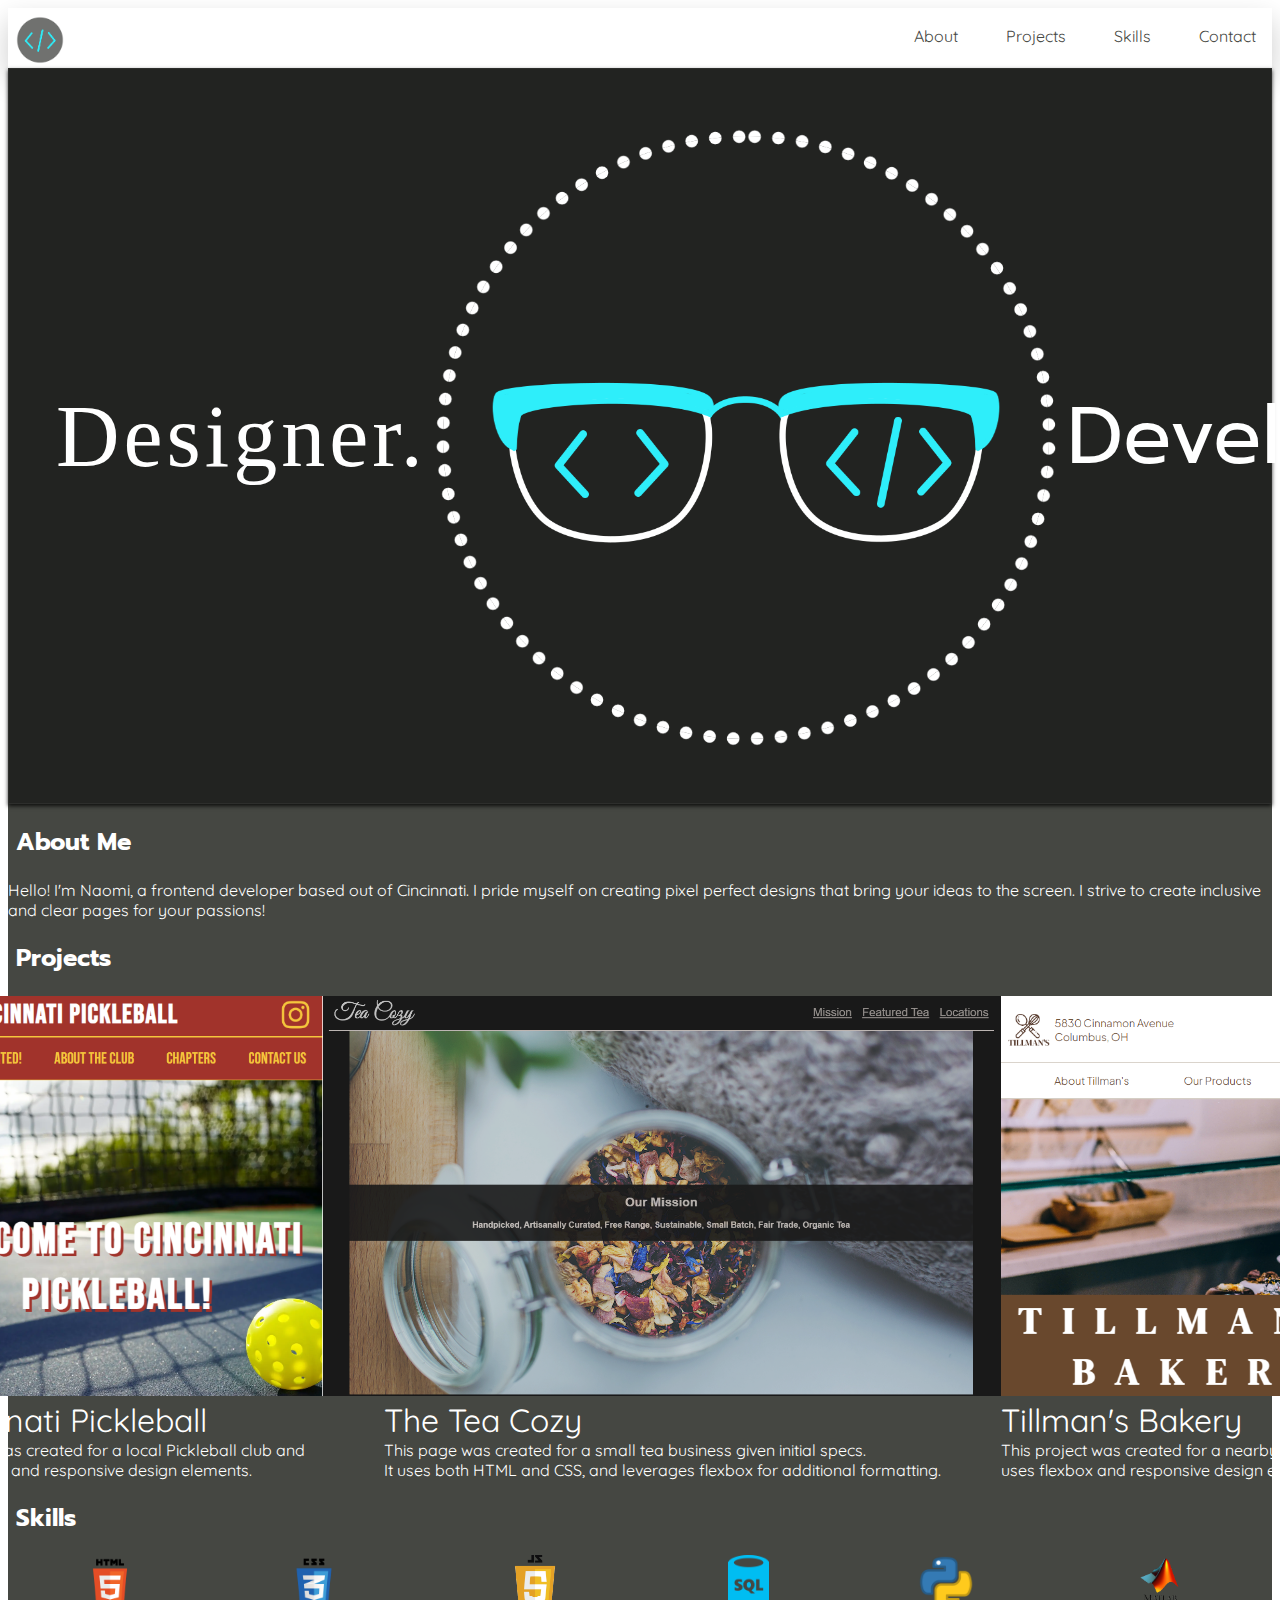
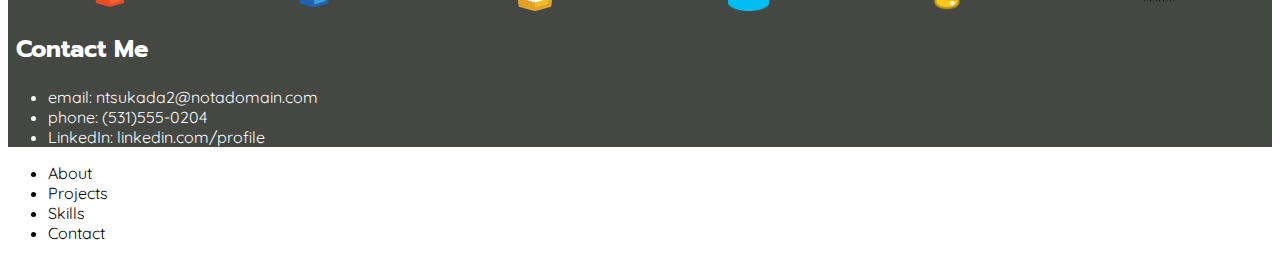
==== index.html @ 2c05b478 "Merge pull request #3 from ntsukada2/content-blocks" ====
<!DOCTYPE html>

<html>
    <head>
        <title>My Portfolio</title>
        <link rel="stylesheet" href="assets/style.css">
        <link rel="preconnect" href="https://fonts.googleapis.com">
        <link rel="preconnect" href="https://fonts.gstatic.com" crossorigin>
        <link href="https://fonts.googleapis.com/css2?family=Playfair+Display&family=Prompt&family=Quicksand:wght@300&display=swap" rel="stylesheet">
    </head>

    <body>
        <header>
            <ul>
                <li style="float:left"> <img src="assets/newlogo.png" id="logo"> </li>
                <li><a href="#">Contact</a></li>
                <li><a href="#">Skills</a></li>
                <li><a href="#">Projects</a></li>
                <li><a href="#" >About</a></li>
            </ul>
        </header>
        <main>
            <section id="spash-banner">
                <p class="designer">Designer. </p>
                <img src="assets/graphicblue.png">
                <p>Developer.</p>
            </section>
            <article>
                <div class="About">
                    <h2>About Me</h2>
                        <p>Hello! I'm Naomi, a frontend developer based out of Cincinnati. I pride myself on creating pixel perfect designs
                        that bring your ideas to the screen. I strive to create inclusive and clear pages for your passions! </p>
                </div>
                <div class="Projects">
                    <h2>Projects</h2>
                        <ul class="project-cards">
                            
                            <div class="card">
                                    <li><img src="assets/clubimg.png"></li>
                                <div>
                                    <li><a>Cincinnati Pickleball</a></li>
                                    <li>This page was created for a local Pickleball club and uses flexbox and responsive design elements.</li>
                                </div>
                            </div>
                            <div class="card">
                                <li><img src="assets/teaimg.png"></li>
                                <div>
                                    <li><a>The Tea Cozy</a></li>
                                    <li>This page was created for a small tea business given initial specs. <br> 
                                        It uses both HTML and CSS, and leverages flexbox for additional formatting.</li>
                                </div>
                            </div>
                            <div class="card">
                                
                                    <li><img src="assets/companyimg.png"></li>
                                    <div>
                                    <li><a>Tillman's Bakery</a></li>
                                    <li>This project was created for a nearby bakery and uses flexbox and responsive design elements.</li>
                                </div>
                                
                            </div>
                        </ul>
                </div>
                
                <div><h2 class="header">Skills</h2></div>
                <div class="Skills">
                    
                            <img src="assets/Html5.png">
                            <img src="assets/css3.png">
                            <img src="assets/javascript.png">
                            <img src="assets/sql.png">
                            <img src="assets/python.png">
                            <img src="assets/matlab.png">
                </div>
                <h2>Contact Me</h2>
                        <ul>
                            <li>email: ntsukada2@notadomain.com</li>
                            <li>phone: (531)555-0204</li>
                            <li>LinkedIn: linkedin.com/profile</li>
                        </ul>
            </article>
        </main>


        <Footer>
            <ul>
                <li>About</li>
                <li>Projects</li>
                <li>Skills</li>
                <li>Contact</li>
            </ul>
        </Footer>
    </body>



</html>
---- assets/style.css ----
/*header styles: */

html {
    font-size: 16px;
    font-family: 'Quicksand', sans-serif;;
  }

header {
    background-color: #ffffff;
    margin: 0 auto;
    
    box-shadow: rgba(0, 0, 0, 0.2) 0px 12px 28px 0px, /*rgba(0, 0, 0, 0.7) 0px 2px 8px 0px,*/ rgba(255, 255, 255, 0.05) 0px 0px 0px 1px inset;
    
}
#logo {
    height: 3rem; 
    width: auto;
    margin: auto;
    padding-top: 8px;
    padding-left: 8px;

}

header ul {

    list-style-type: none;
    margin: 0;
    padding: 0;
    overflow: hidden;

}

header li {
    list-style: none;
    text-decoration: none;
    align-content: center;
    float: right;
}

header li a {
    display: block;
    color: #454742;
    text-decoration: none;
    padding-top: 1.1rem;
    padding-left: 2rem;
    padding-right: 1rem;
}


/*splash banner*/
section {
    background-color: rgba(0, 0, 0, 0.5);
    display: flex;
    justify-content: space-around;
    box-shadow: rgba(0, 0, 0, 0.8) 0px 2px 4px 0px, rgba(255, 255, 255, 0.05) 0px 0px 0px 1px inset;
    align-items: center;
    padding: 3rem;
    font-family: 'Prompt', sans-serif;
    font-size: 5rem;
    color:#ffffff;

}

section img{
    height: 40rem;
}

.designer {
    letter-spacing: 0.25rem;
    font-size: 5.5rem;
    font-family: 'Playfair', serif;
}

.Projects ul{
    list-style-type: none;
}

h2{
    font-family: 'Prompt', sans-serif;
}

main{
    background-color: #454742;
    color: white;
}

/*article{
    display: flex;
    flex-wrap: wrap;
    justify-content: center;
}*/
article h2 {
    margin-left: 0.5rem;
}

.Projects img {
    height: 25rem;
    box-shadow:rgba(0, 0, 0, 0.2);

}

.project-cards {
    display: flex;
    justify-content: center;
    
}

.project-cards li a{
    font-size: 2rem;
}

.card {
    display: flex;
    justify-content: center;
    flex-wrap: wrap;

}

.Skills img {
    height: 3.5rem;
}

.Skills {
    display: flex;
    justify-content: space-around;
}
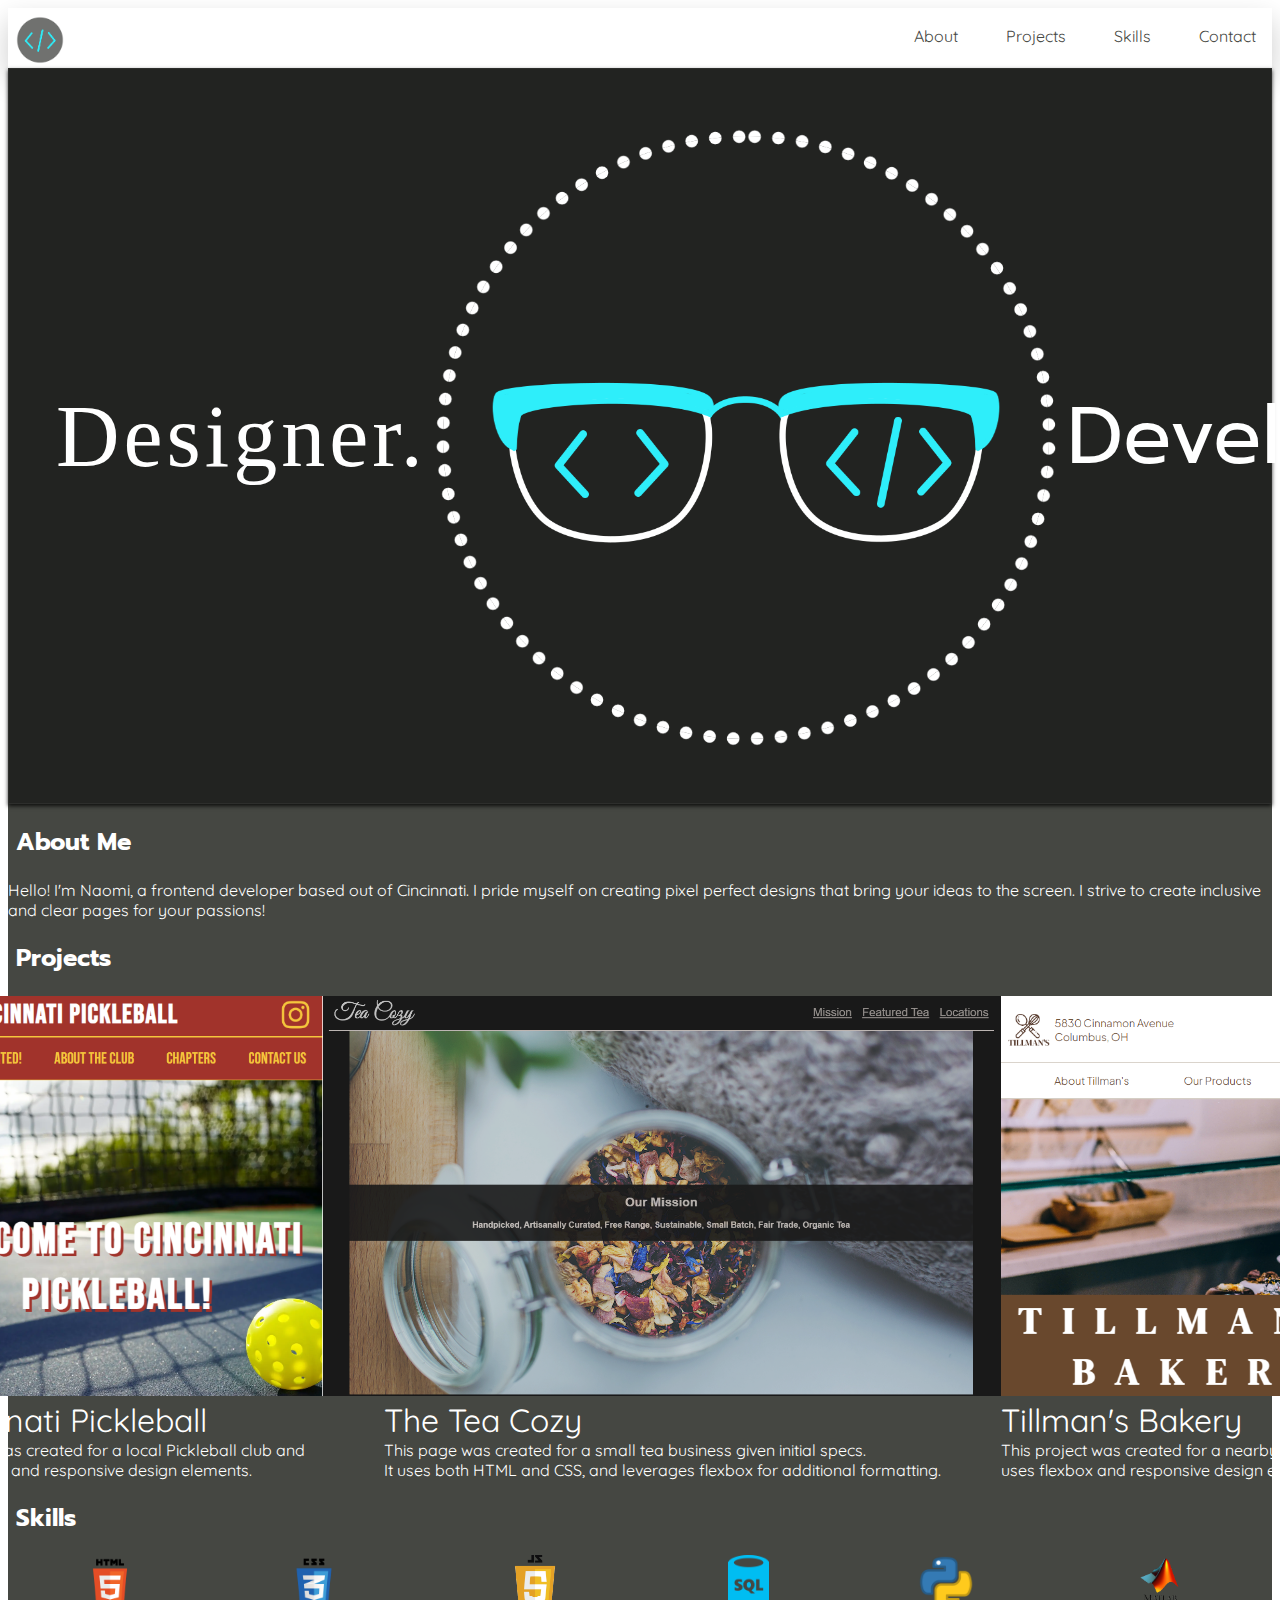
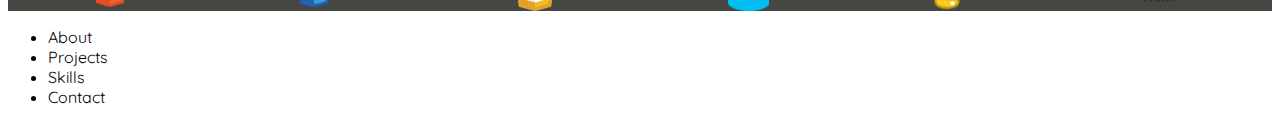
==== commit 1a15a2bc: "Merge pull request #4 from ntsukada2/content-page" ====
--- a/index.html
+++ b/index.html
@@ -72,12 +72,6 @@
                             <img src="assets/python.png">
                             <img src="assets/matlab.png">
                 </div>
-                <h2>Contact Me</h2>
-                        <ul>
-                            <li>email: ntsukada2@notadomain.com</li>
-                            <li>phone: (531)555-0204</li>
-                            <li>LinkedIn: linkedin.com/profile</li>
-                        </ul>
             </article>
         </main>
 
--- a/assets/style.css
+++ b/assets/style.css
@@ -125,3 +125,12 @@
     justify-content: space-around;
 }
 
+/* Contact page*/
+.contact-icon{
+    margin: 0 1rem;
+}
+
+.contact-icon img{
+    height: 2.5rem;
+    margin: 0 0.5rem;
+}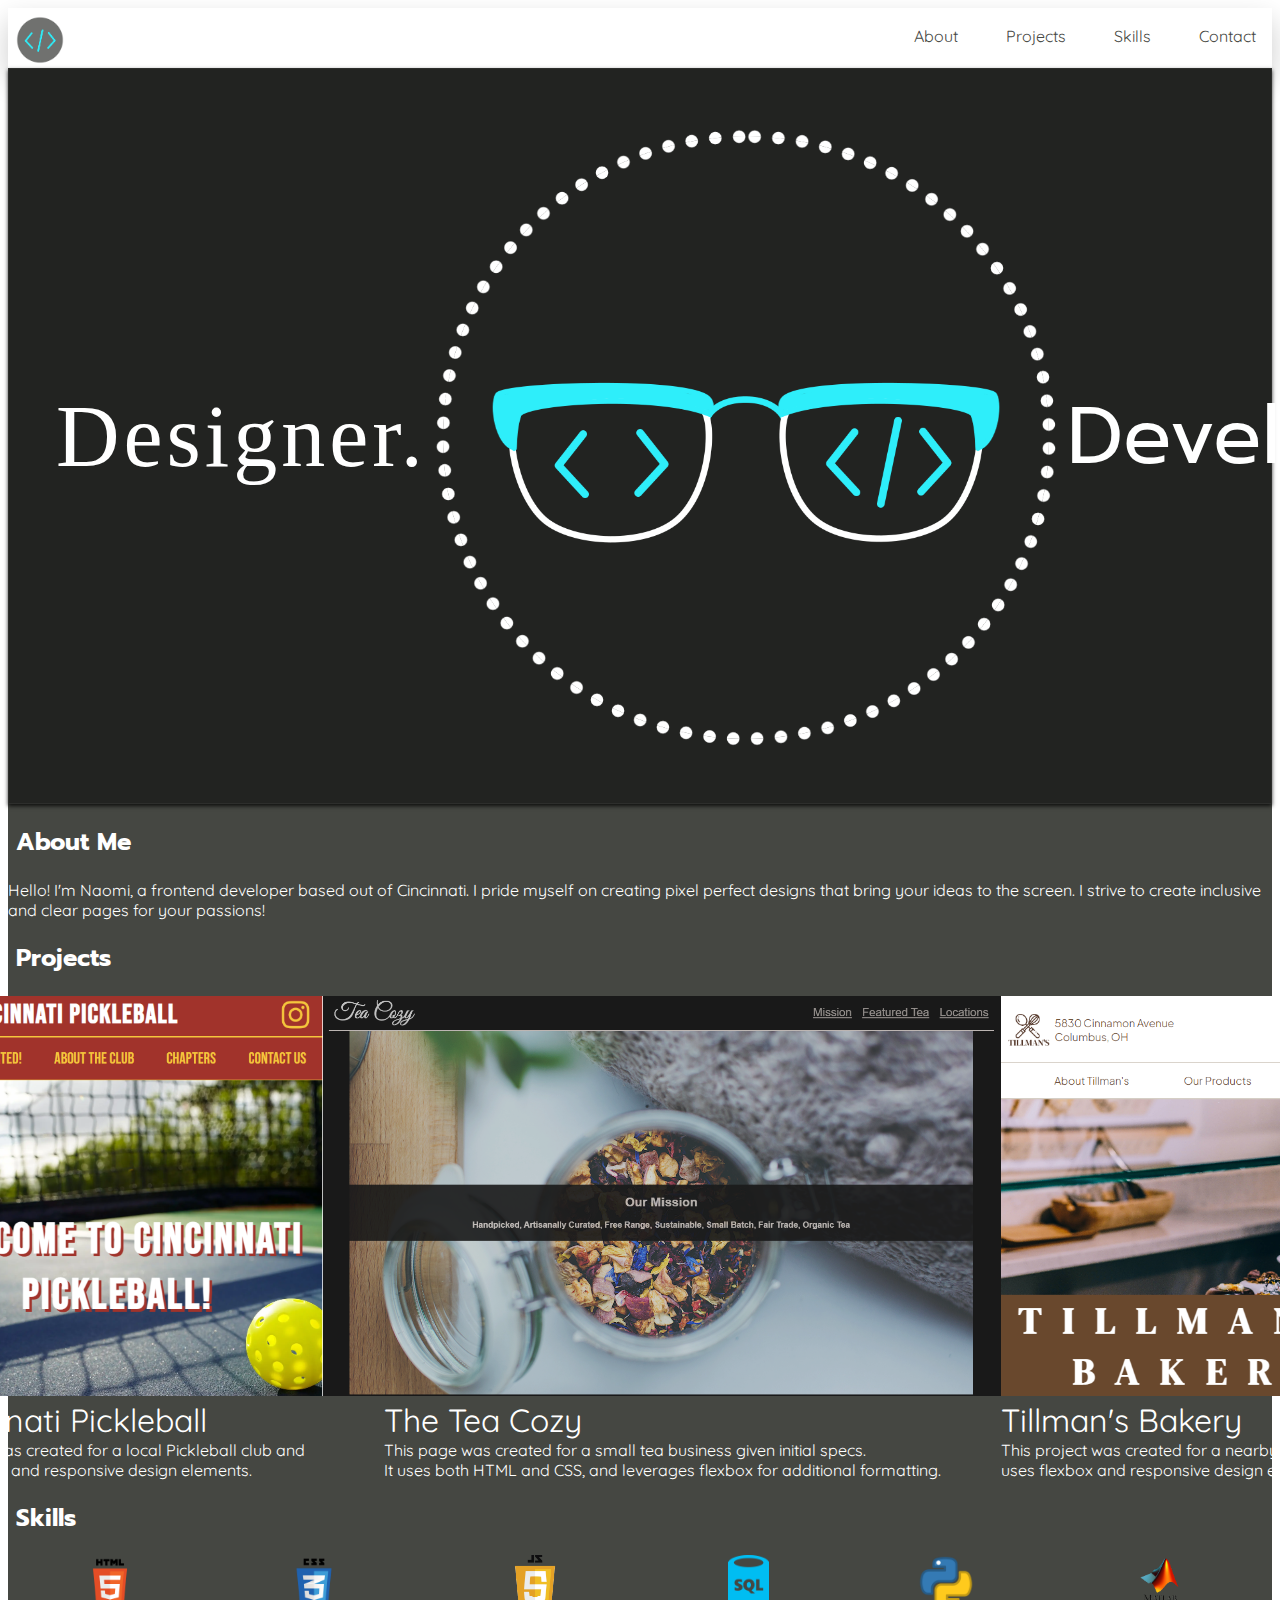
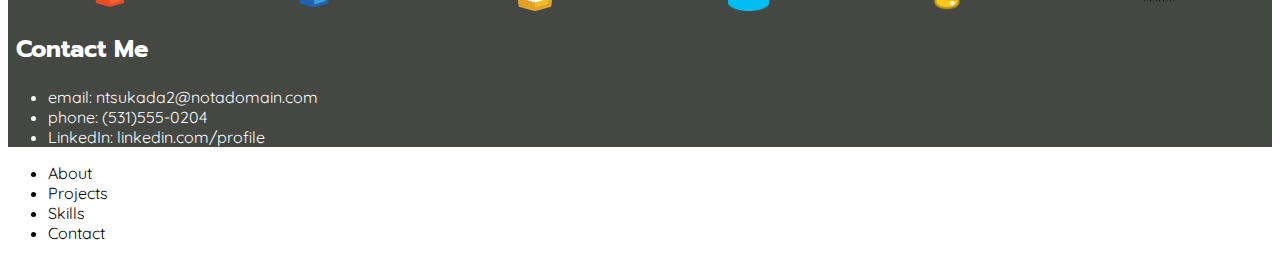
==== commit d08f2366: "added flexbox to content section" ====
--- a/index.html
+++ b/index.html
@@ -72,6 +72,12 @@
                             <img src="assets/python.png">
                             <img src="assets/matlab.png">
                 </div>
+                <h2>Contact Me</h2>
+                        <ul>
+                            <li>email: ntsukada2@notadomain.com</li>
+                            <li>phone: (531)555-0204</li>
+                            <li>LinkedIn: linkedin.com/profile</li>
+                        </ul>
             </article>
         </main>
 
--- a/assets/style.css
+++ b/assets/style.css
@@ -125,12 +125,3 @@
     justify-content: space-around;
 }
 
-/* Contact page*/
-.contact-icon{
-    margin: 0 1rem;
-}
-
-.contact-icon img{
-    height: 2.5rem;
-    margin: 0 0.5rem;
-}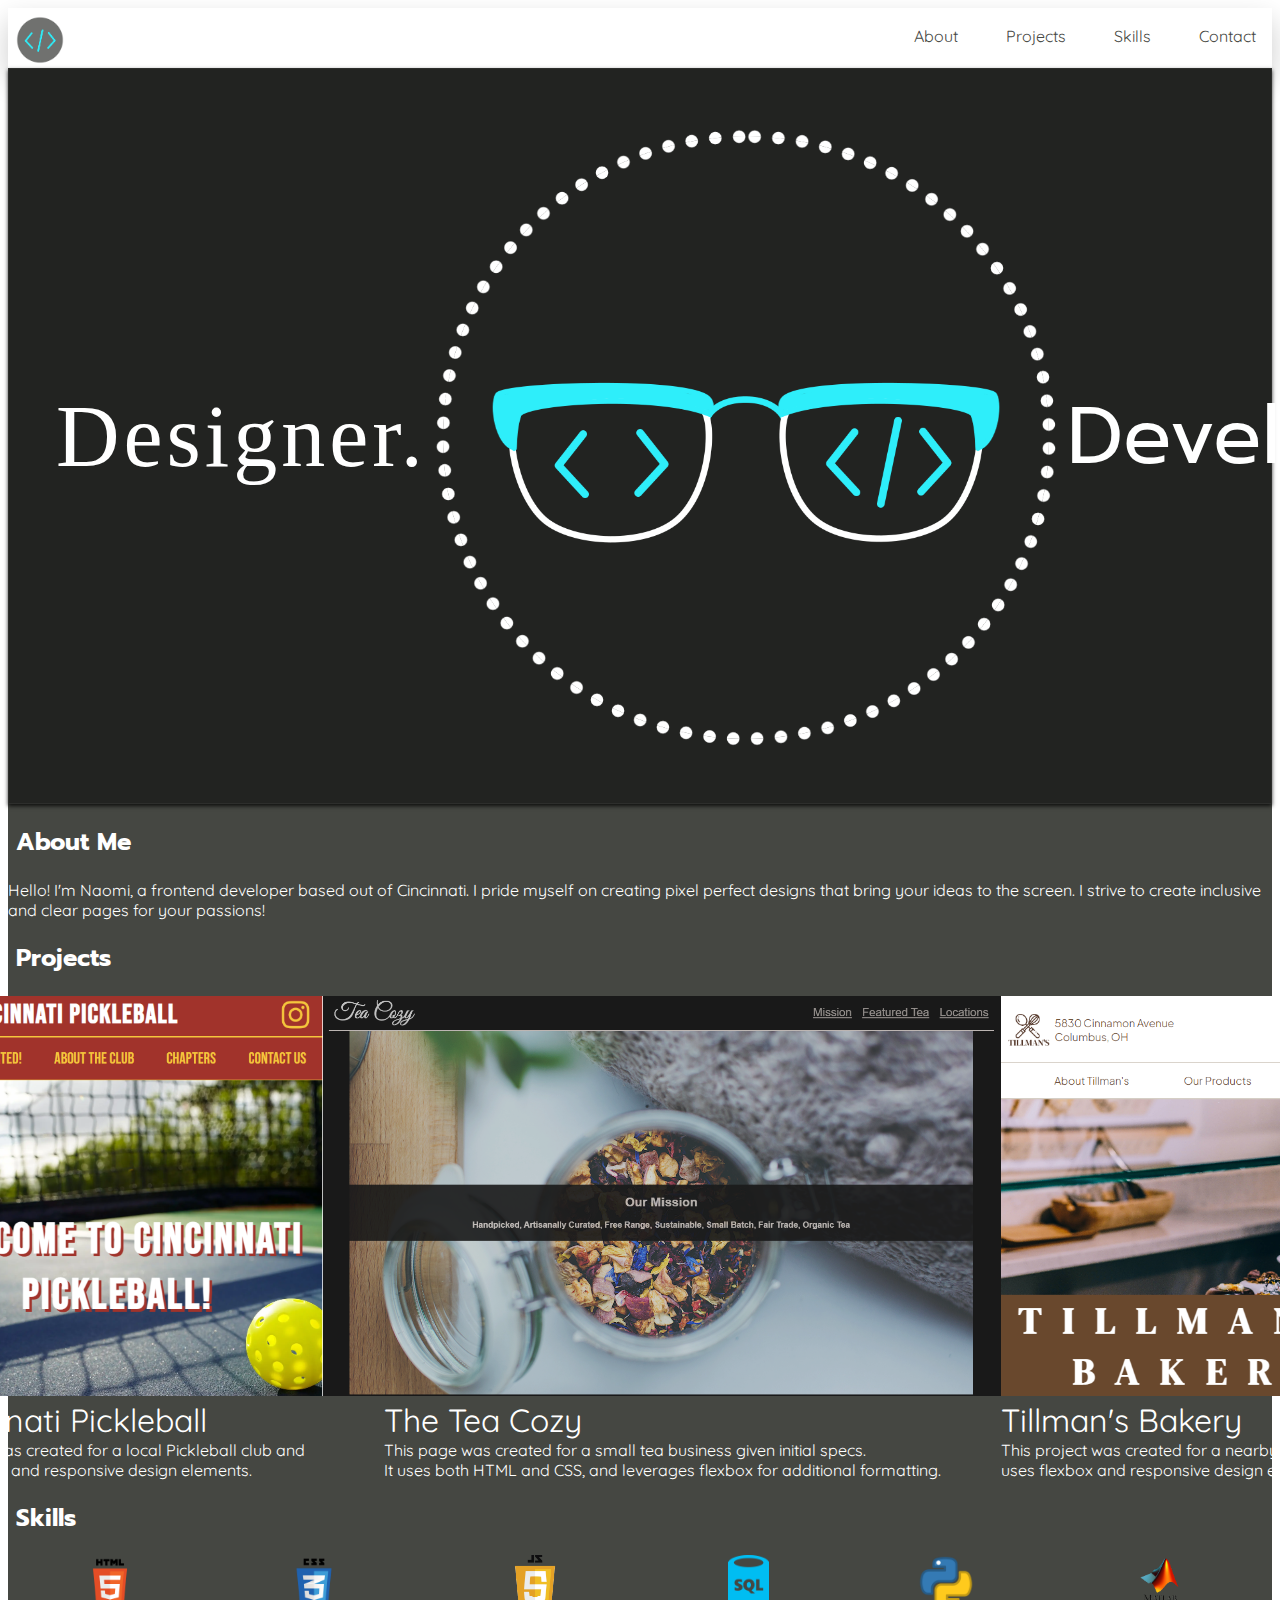
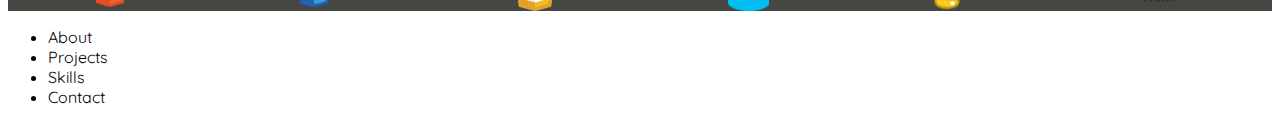
==== commit a79d3231: "moved contact section to separate page" ====
--- a/index.html
+++ b/index.html
@@ -72,12 +72,6 @@
                             <img src="assets/python.png">
                             <img src="assets/matlab.png">
                 </div>
-                <h2>Contact Me</h2>
-                        <ul>
-                            <li>email: ntsukada2@notadomain.com</li>
-                            <li>phone: (531)555-0204</li>
-                            <li>LinkedIn: linkedin.com/profile</li>
-                        </ul>
             </article>
         </main>
 
--- a/assets/style.css
+++ b/assets/style.css
@@ -125,3 +125,12 @@
     justify-content: space-around;
 }
 
+/* Contact page*/
+.contact-icon{
+    margin: 0 1rem;
+}
+
+.contact-icon img{
+    height: 2.5rem;
+    margin: 0 0.5rem;
+}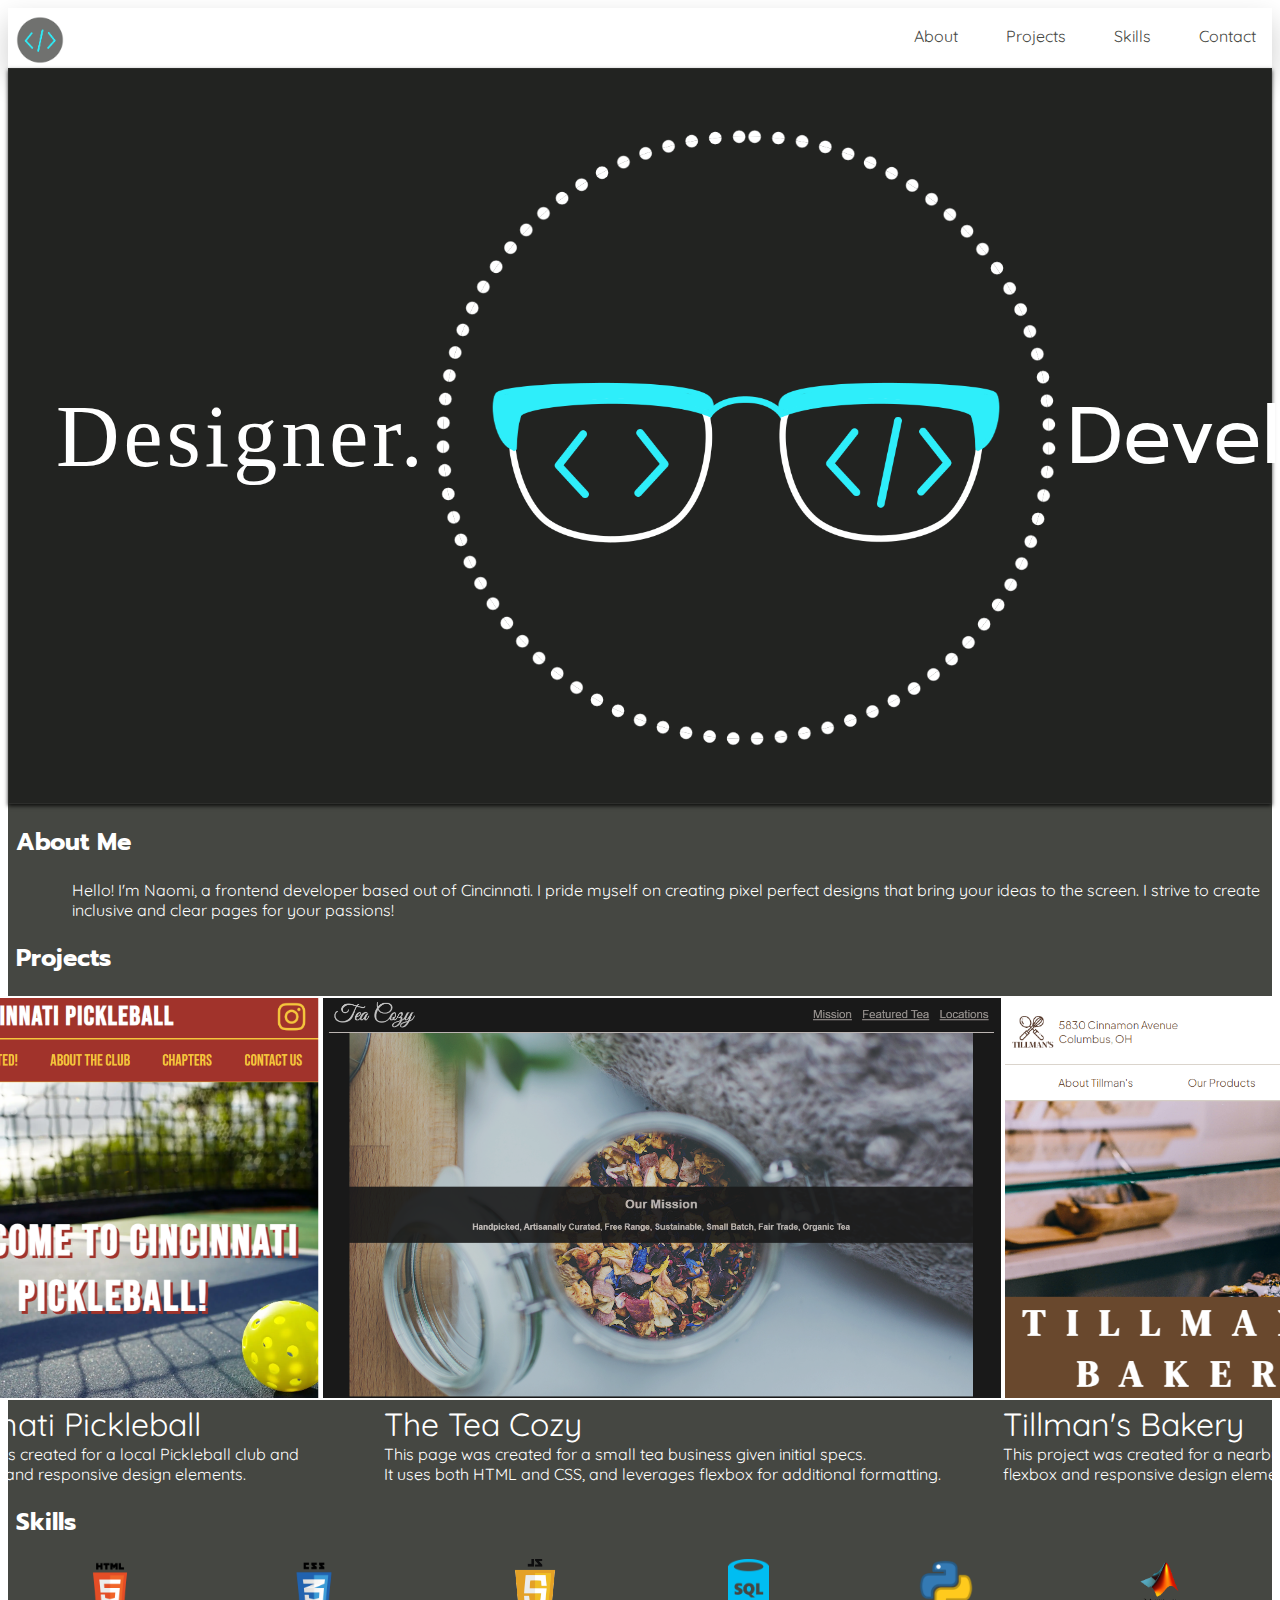
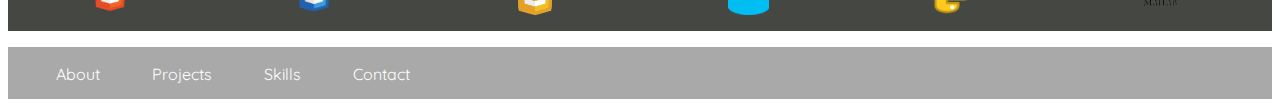
==== commit 78e49971: "Merge pull request #5 from ntsukada2/footer-style" ====
--- a/index.html
+++ b/index.html
@@ -13,7 +13,7 @@
         <header>
             <ul>
                 <li style="float:left"> <img src="assets/newlogo.png" id="logo"> </li>
-                <li><a href="#">Contact</a></li>
+                <li><a href="assets/contact.html" >Contact</a></li>
                 <li><a href="#">Skills</a></li>
                 <li><a href="#">Projects</a></li>
                 <li><a href="#" >About</a></li>
@@ -78,10 +78,10 @@
 
         <Footer>
             <ul>
-                <li>About</li>
-                <li>Projects</li>
-                <li>Skills</li>
-                <li>Contact</li>
+                <li><a href="#">About</a></li>
+                <li><a href="#">Projects</a></li>
+                <li><a href="#">Skills</a></li>
+                <li><a href="assets/contact.html" >Contact</a></li>
             </ul>
         </Footer>
     </body>
--- a/assets/style.css
+++ b/assets/style.css
@@ -18,6 +18,7 @@
     margin: auto;
     padding-top: 8px;
     padding-left: 8px;
+
 
 }
 
@@ -82,20 +83,23 @@
 main{
     background-color: #454742;
     color: white;
+    display:flex;
+    flex-direction:column;
+    padding-bottom: 1rem;
 }
-
 /*article{
-    display: flex;
-    flex-wrap: wrap;
-    justify-content: center;
+   /*padding-bottom: 1rem;
 }*/
 article h2 {
     margin-left: 0.5rem;
 }
-
+article p{
+    padding-left: 4rem;
+}
 .Projects img {
     height: 25rem;
     box-shadow:rgba(0, 0, 0, 0.2);
+    border: 2px solid white;
 
 }
 
@@ -125,12 +129,50 @@
     justify-content: space-around;
 }
 
+/*footer section*/
+footer {
+    width: 100%;
+    height:50px;
+    
+
+}
+footer ul {
+    background-color: darkgrey;
+    list-style-type: none;
+    overflow: hidden;
+    padding: 1rem;
+
+}
+
+footer li {
+    list-style: none;
+    text-decoration: none;
+    align-content: center;
+    display: inline;
+    
+}
+
+footer li a {
+    color: #ffffff;
+    text-decoration: none;
+    padding-top: 1.1rem;
+    padding-left: 2rem;
+    padding-right: 1rem;
+}
+
 /* Contact page*/
-.contact-icon{
-    margin: 0 1rem;
+.contact{
+    margin-left: 2rem;
 }
+
 
 .contact-icon img{
     height: 2.5rem;
-    margin: 0 0.5rem;
-}+    padding-left: 2rem;
+
+}
+
+.footer {
+    position: absolute;
+    bottom: 0;
+}
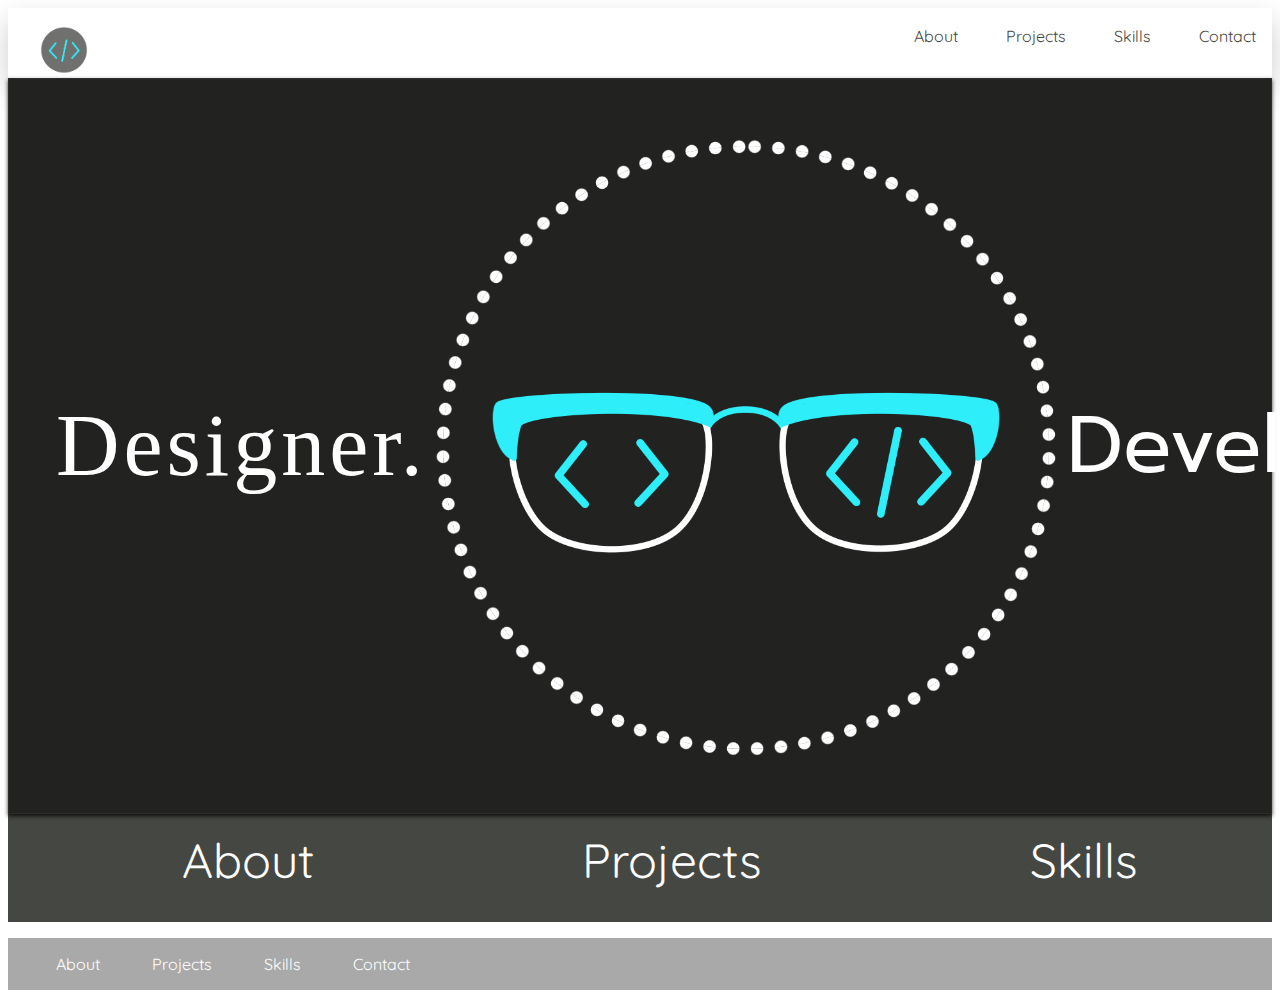
==== commit 243fa176: "Merge pull request #6 from ntsukada2/java-response" ====
--- a/index.html
+++ b/index.html
@@ -12,11 +12,11 @@
     <body>
         <header>
             <ul>
-                <li style="float:left"> <img src="assets/newlogo.png" id="logo"> </li>
+                <li style="float:left"> <a href="#"><img src="assets/newlogo.png" id="logo"></a> </li>
                 <li><a href="assets/contact.html" >Contact</a></li>
-                <li><a href="#">Skills</a></li>
-                <li><a href="#">Projects</a></li>
-                <li><a href="#" >About</a></li>
+                <li id="skills-button"><a href="#skills">Skills</a></li>
+                <li id="projects-button"><a href="#projects">Projects</a></li>
+                <li id="about-button"><a href="#about" >About</a></li>
             </ul>
         </header>
         <main>
@@ -25,13 +25,20 @@
                 <img src="assets/graphicblue.png">
                 <p>Developer.</p>
             </section>
+            <nav>
+                <ul>
+                    <li id="about-button">About</li>
+                    <li id="projects-button">Projects</li>
+                    <li id="skills-button">Skills</li>
+                </ul>
+            </nav>
             <article>
-                <div class="About">
+                <div class="About" id="about">
                     <h2>About Me</h2>
                         <p>Hello! I'm Naomi, a frontend developer based out of Cincinnati. I pride myself on creating pixel perfect designs
                         that bring your ideas to the screen. I strive to create inclusive and clear pages for your passions! </p>
                 </div>
-                <div class="Projects">
+                <div class="Projects" id="projects">
                     <h2>Projects</h2>
                         <ul class="project-cards">
                             
@@ -62,16 +69,18 @@
                         </ul>
                 </div>
                 
-                <div><h2 class="header">Skills</h2></div>
-                <div class="Skills">
-                    
-                            <img src="assets/Html5.png">
-                            <img src="assets/css3.png">
-                            <img src="assets/javascript.png">
-                            <img src="assets/sql.png">
-                            <img src="assets/python.png">
-                            <img src="assets/matlab.png">
-                </div>
+                <div class ="skills" id="skills">
+                    <h2 class="header">Skills</h2>
+                    <div class="Skills">
+                        
+                                <img src="assets/Html5.png">
+                                <img src="assets/css3.png">
+                                <img src="assets/javascript.png">
+                                <img src="assets/sql.png">
+                                <img src="assets/python.png">
+                                <img src="assets/matlab.png">
+                    </div>
+                </div>  
             </article>
         </main>
 
@@ -84,6 +93,7 @@
                 <li><a href="assets/contact.html" >Contact</a></li>
             </ul>
         </Footer>
+    <script src="assets/main.js"></script>
     </body>
 
 
--- a/assets/style.css
+++ b/assets/style.css
@@ -15,9 +15,8 @@
 #logo {
     height: 3rem; 
     width: auto;
-    margin: auto;
-    padding-top: 8px;
-    padding-left: 8px;
+    
+
 
 
 }
@@ -62,6 +61,8 @@
 
 }
 
+
+
 section img{
     height: 40rem;
 }
@@ -71,6 +72,21 @@
     font-size: 5.5rem;
     font-family: 'Playfair', serif;
 }
+/*Nav section*/
+nav ul {
+    list-style-type: none;
+    display: flex;
+    justify-content: space-around;
+    align-items: center;
+}
+nav li {
+    list-style: none;
+    text-decoration: none;
+    color: white;
+    text-decoration: none;
+    font-size: 3rem;
+    cursor: pointer;
+}
 
 .Projects ul{
     list-style-type: none;
@@ -79,7 +95,16 @@
 h2{
     font-family: 'Prompt', sans-serif;
 }
-
+/*article section*/
+#about {
+    display: none;
+}
+#projects {
+    display: none;
+}
+.skills{
+    display: none;
+}
 main{
     background-color: #454742;
     color: white;
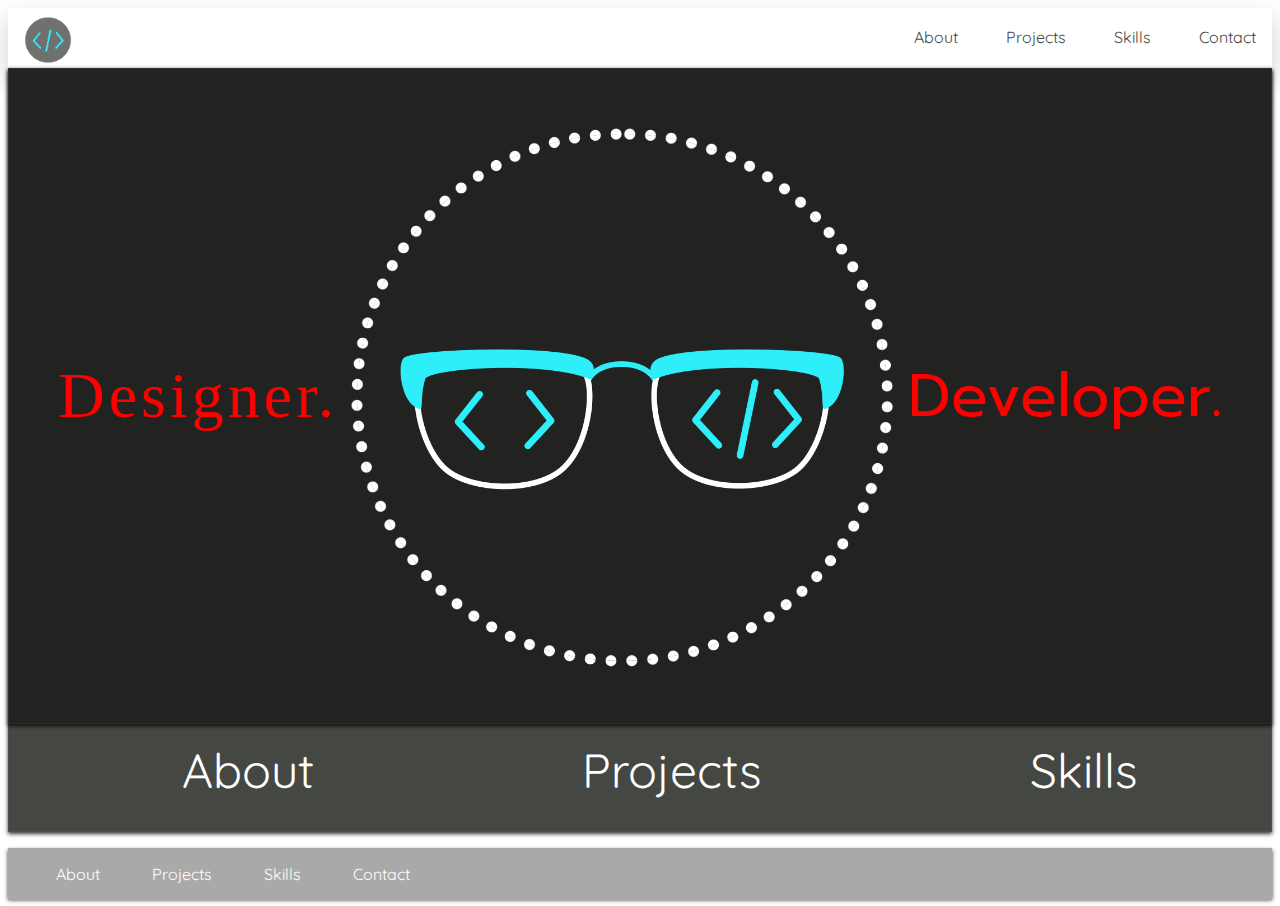
==== commit a83cbd0b: "added responsiveness to everything except projects section" ====
--- a/index.html
+++ b/index.html
@@ -13,10 +13,10 @@
         <header>
             <ul>
                 <li style="float:left"> <a href="#"><img src="assets/newlogo.png" id="logo"></a> </li>
-                <li><a href="assets/contact.html" >Contact</a></li>
-                <li id="skills-button"><a href="#skills">Skills</a></li>
-                <li id="projects-button"><a href="#projects">Projects</a></li>
-                <li id="about-button"><a href="#about" >About</a></li>
+                <li class="header-navs" id="contact-link"><a href="assets/contact.html" >Contact</a></li>
+                <li class="header-navs" ><a href="#skills">Skills</a></li>
+                <li class="header-navs" ><a href="#projects">Projects</a></li>
+                <li class="header-navs" class="about-button"><a href="#about" >About</a></li>
             </ul>
         </header>
         <main>
@@ -27,19 +27,17 @@
             </section>
             <nav>
                 <ul>
-                    <li id="about-button">About</li>
-                    <li id="projects-button">Projects</li>
-                    <li id="skills-button">Skills</li>
+                    <li class="about-button"><a href="#about">About</a></li>
+                    <li id="projects-button"><a href="#projects">Projects</a></li>
+                    <li id="skills-button"> <a href="#skills">Skills</a></li>
                 </ul>
             </nav>
             <article>
                 <div class="About" id="about">
-                    <h2>About Me</h2>
                         <p>Hello! I'm Naomi, a frontend developer based out of Cincinnati. I pride myself on creating pixel perfect designs
                         that bring your ideas to the screen. I strive to create inclusive and clear pages for your passions! </p>
                 </div>
                 <div class="Projects" id="projects">
-                    <h2>Projects</h2>
                         <ul class="project-cards">
                             
                             <div class="card">
@@ -70,7 +68,6 @@
                 </div>
                 
                 <div class ="skills" id="skills">
-                    <h2 class="header">Skills</h2>
                     <div class="Skills">
                         
                                 <img src="assets/Html5.png">
@@ -85,12 +82,13 @@
         </main>
 
 
+
         <Footer>
             <ul>
                 <li><a href="#">About</a></li>
                 <li><a href="#">Projects</a></li>
                 <li><a href="#">Skills</a></li>
-                <li><a href="assets/contact.html" >Contact</a></li>
+                <li id="contact-link"><a href="assets/contact.html" >Contact</a></li>
             </ul>
         </Footer>
     <script src="assets/main.js"></script>
--- a/assets/style.css
+++ b/assets/style.css
@@ -12,10 +12,11 @@
     box-shadow: rgba(0, 0, 0, 0.2) 0px 12px 28px 0px, /*rgba(0, 0, 0, 0.7) 0px 2px 8px 0px,*/ rgba(255, 255, 255, 0.05) 0px 0px 0px 1px inset;
     
 }
-#logo {
+#logo{
     height: 3rem; 
     width: auto;
-    
+
+    display: inline-block;
 
 
 
@@ -27,25 +28,42 @@
     margin: 0;
     padding: 0;
     overflow: hidden;
+    
 
 }
 
 header li {
     list-style: none;
     text-decoration: none;
-    align-content: center;
     float: right;
+
 }
 
 header li a {
     display: block;
     color: #454742;
     text-decoration: none;
-    padding-top: 1.1rem;
-    padding-left: 2rem;
+    padding-top: 0.5rem;
+    padding-left: 1rem;
+  
+}
+
+
+.header-navs{
+    padding-top: 0.7rem;
+    padding-left: 1rem;
     padding-right: 1rem;
 }
 
+@media only screen and (max-width: 500px){
+    .header-navs {
+        display: none;
+    }
+
+    #contact-link{
+        display: block;
+    }
+}
 
 /*splash banner*/
 section {
@@ -72,6 +90,37 @@
     font-size: 5.5rem;
     font-family: 'Playfair', serif;
 }
+@media only screen and (max-width: 1450px){
+    section p {
+        font-size: 3.8rem;
+        color: red;
+    }
+    .designer {
+        font-size: 4rem;
+    }
+
+    section img {
+        height: 35rem;
+    }
+}
+@media only screen and (max-width: 1200px){
+    section p {
+        display: none
+    }
+    .designer {
+        font-size: 2rem;
+    }
+    
+    section img{
+        height: 30rem;
+    }
+}
+
+@media only screen and (max-width: 500px) {
+    section img{
+        height: 26rem;
+    }
+}
 /*Nav section*/
 nav ul {
     list-style-type: none;
@@ -79,7 +128,7 @@
     justify-content: space-around;
     align-items: center;
 }
-nav li {
+nav li a{
     list-style: none;
     text-decoration: none;
     color: white;
@@ -88,16 +137,28 @@
     cursor: pointer;
 }
 
+@media only screen and (max-width: 1200px){
+    nav li a {
+        font-size: 2.5rem;
+    }
+}
+
+@media only screen and (max-width: 500px){
+    nav li a {
+        font-size: 2rem;
+    }
+}
+
+
+/*article section*/
 .Projects ul{
     list-style-type: none;
 }
 
-h2{
-    font-family: 'Prompt', sans-serif;
-}
-/*article section*/
+
 #about {
     display: none;
+
 }
 #projects {
     display: none;
@@ -111,6 +172,7 @@
     display:flex;
     flex-direction:column;
     padding-bottom: 1rem;
+    box-shadow: rgba(0, 0, 0, 0.8) 0px 2px 4px 0px, rgba(255, 255, 255, 0.05) 0px 0px 0px 1px inset;
 }
 /*article{
    /*padding-bottom: 1rem;
@@ -131,7 +193,6 @@
 .project-cards {
     display: flex;
     justify-content: center;
-    
 }
 
 .project-cards li a{
@@ -158,6 +219,7 @@
 footer {
     width: 100%;
     height:50px;
+    box-shadow: rgba(0, 0, 0, 0.8) 0px 2px 4px 0px, rgba(255, 255, 255, 0.05) 0px 0px 0px 1px inset;
     
 
 }
@@ -185,6 +247,16 @@
     padding-right: 1rem;
 }
 
+@media only screen and (max-width: 500px){
+    footer li {
+        display: none;
+    }
+
+    #contact-link {
+        display: block;
+    }
+}
+
 /* Contact page*/
 .contact{
     margin-left: 2rem;
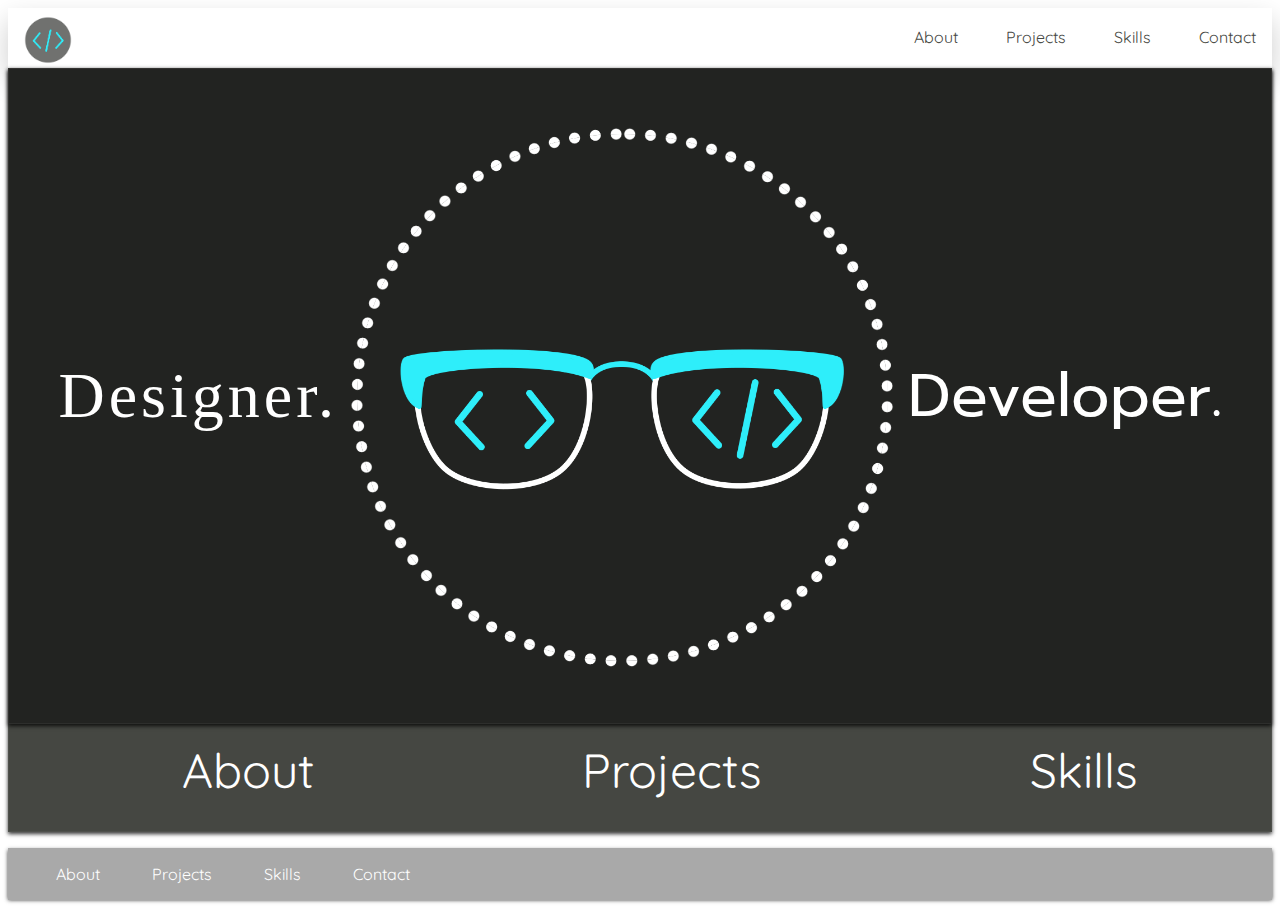
==== commit cb510931: "added project section responsiveness" ====
--- a/index.html
+++ b/index.html
@@ -38,33 +38,30 @@
                         that bring your ideas to the screen. I strive to create inclusive and clear pages for your passions! </p>
                 </div>
                 <div class="Projects" id="projects">
-                        <ul class="project-cards">
-                            
+        
                             <div class="card">
-                                    <li><img src="assets/clubimg.png"></li>
-                                <div>
-                                    <li><a>Cincinnati Pickleball</a></li>
-                                    <li>This page was created for a local Pickleball club and uses flexbox and responsive design elements.</li>
+                                    <img src="assets/clubimg.png">
+                                <div class="caption">
+                                    <h3><a>Cincinnati Pickleball</a></h3>
+                                    <p>This page was created for a local Pickleball club and uses flexbox and responsive design elements.</p>
                                 </div>
                             </div>
                             <div class="card">
-                                <li><img src="assets/teaimg.png"></li>
-                                <div>
-                                    <li><a>The Tea Cozy</a></li>
-                                    <li>This page was created for a small tea business given initial specs. <br> 
-                                        It uses both HTML and CSS, and leverages flexbox for additional formatting.</li>
+                                <img src="assets/teaimg.png">
+                                <div class="caption">
+                                    <h3><a>The Tea Cozy</a></h3>
+                                    <p>This page was created for a small tea business given initial specs. <br> 
+                                        It uses both HTML and CSS, and leverages flexbox for additional formatting.</p>
                                 </div>
                             </div>
                             <div class="card">
-                                
-                                    <li><img src="assets/companyimg.png"></li>
-                                    <div>
-                                    <li><a>Tillman's Bakery</a></li>
-                                    <li>This project was created for a nearby bakery and uses flexbox and responsive design elements.</li>
+                                <img src="assets/companyimg.png">
+                                <div class="caption">
+                                    <h3><a>Tillman's Bakery</a></h3>
+                                    <p>This project was created for a nearby bakery and uses flexbox and responsive design elements.</p>
                                 </div>
                                 
                             </div>
-                        </ul>
                 </div>
                 
                 <div class ="skills" id="skills">
--- a/assets/style.css
+++ b/assets/style.css
@@ -93,7 +93,7 @@
 @media only screen and (max-width: 1450px){
     section p {
         font-size: 3.8rem;
-        color: red;
+
     }
     .designer {
         font-size: 4rem;
@@ -185,27 +185,33 @@
 }
 .Projects img {
     height: 25rem;
-    box-shadow:rgba(0, 0, 0, 0.2);
     border: 2px solid white;
-
-}
-
-.project-cards {
-    display: flex;
-    justify-content: center;
-}
-
-.project-cards li a{
-    font-size: 2rem;
+    overflow: hidden;
+
+}
+
+.Projects {
+    display: flex;
+    justify-content: space-around;
+    flex-wrap: wrap;
 }
 
 .card {
-    display: flex;
-    justify-content: center;
-    flex-wrap: wrap;
-
-}
-
+    text-align: center;
+    display: table;
+
+}
+
+.caption {
+    display: table-caption;
+    caption-side: bottom;    
+}
+@media only screen and (max-width: 720px){
+    .Projects img{
+        max-width: 400px;
+        height: auto
+    }
+}
 .Skills img {
     height: 3.5rem;
 }
@@ -214,7 +220,11 @@
     display: flex;
     justify-content: space-around;
 }
-
+@media only screen and (max-width: 500px) {
+    .Skills img{
+        height: 2.5rem;
+    }
+}
 /*footer section*/
 footer {
     width: 100%;
